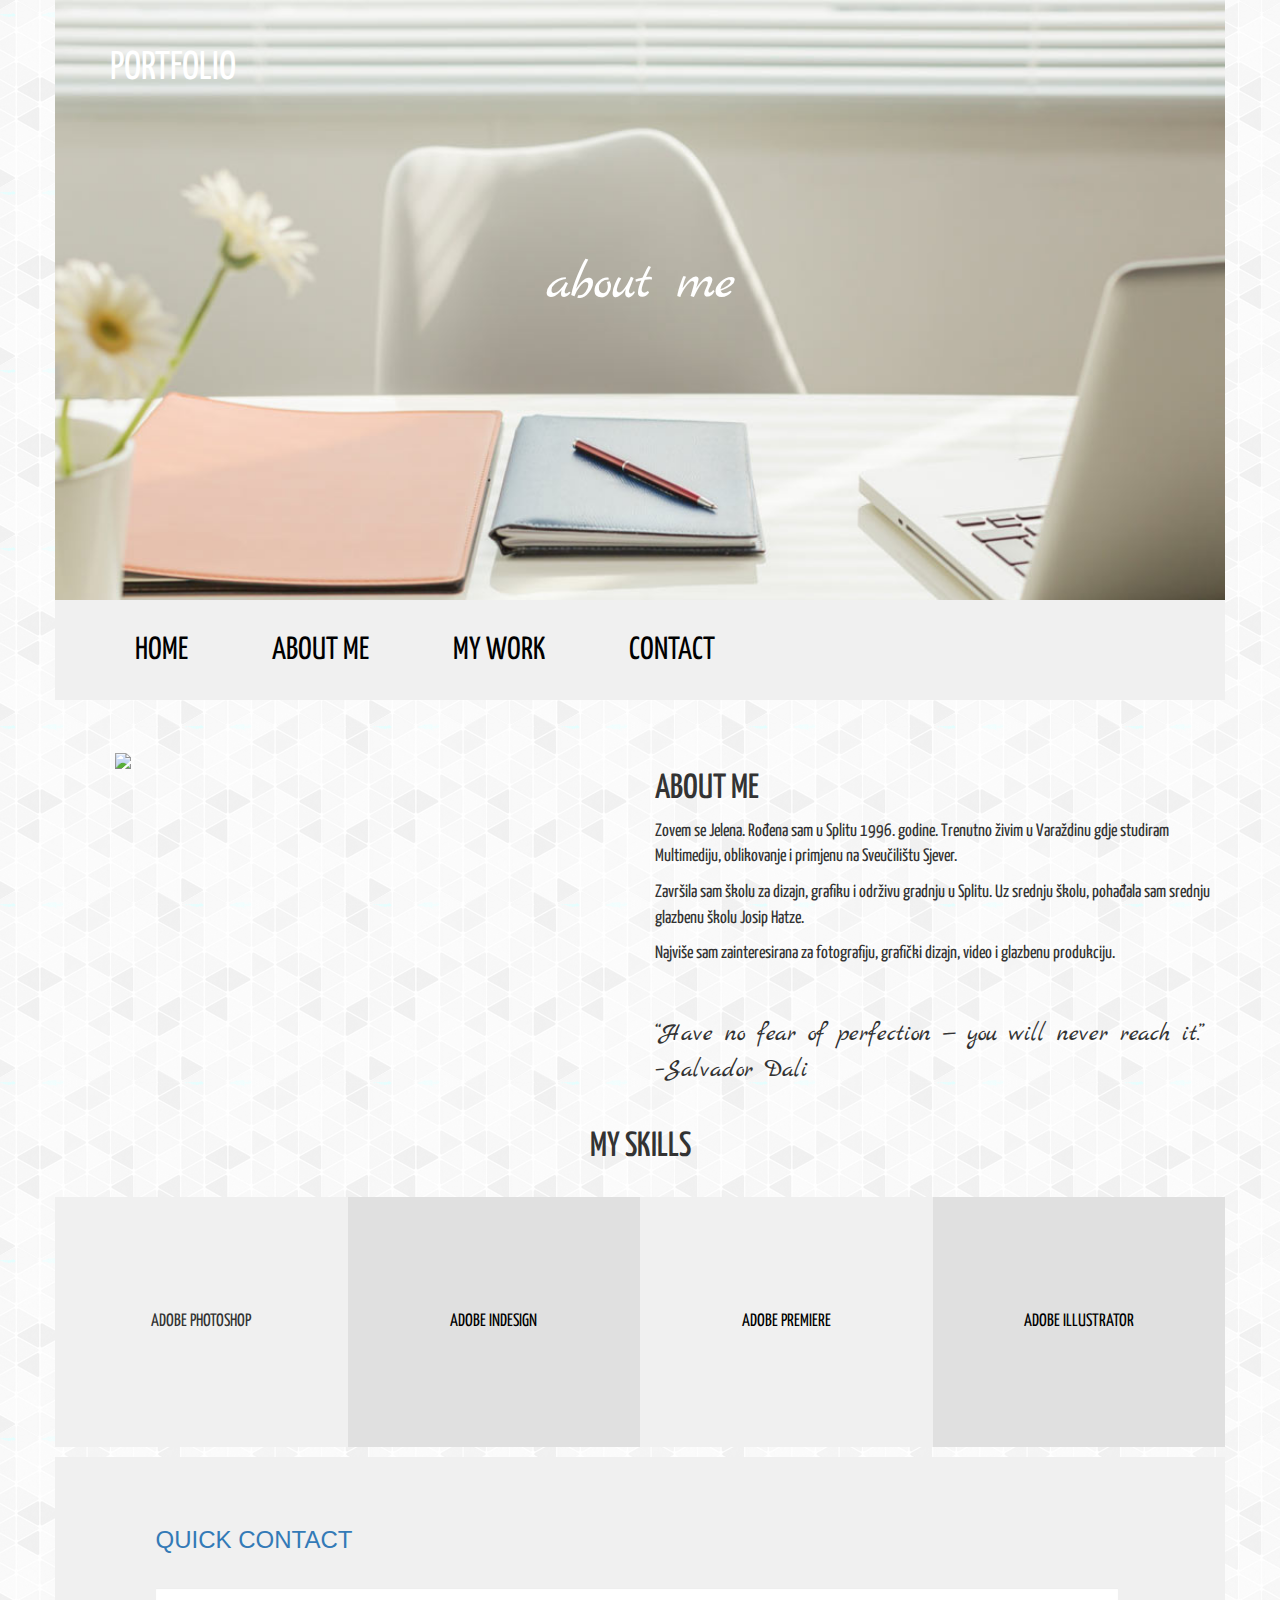
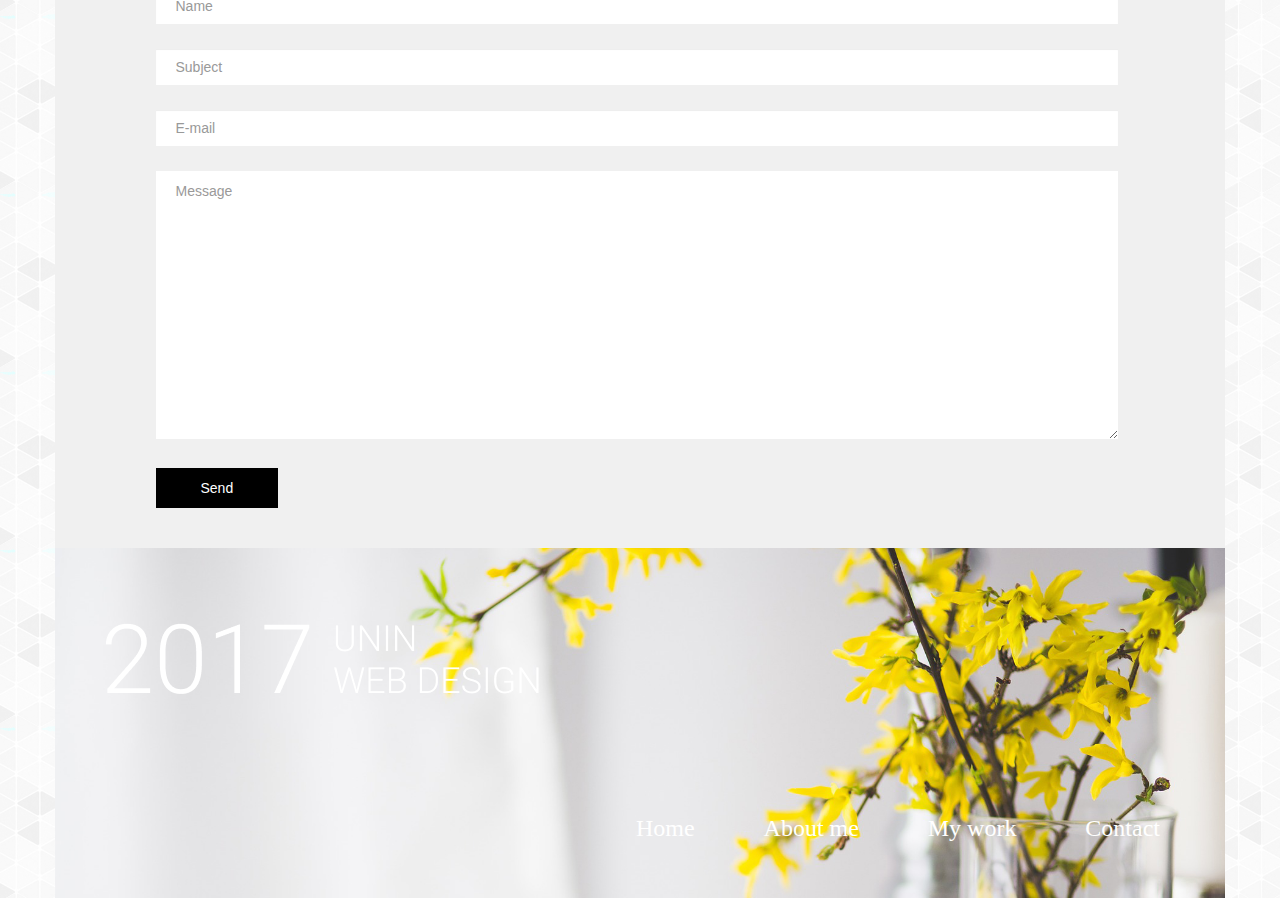
==== about_me.html @ 09d6426a "Add files via upload" ====
<!DOCTYPE html>
<html lang="en">
  <head>
    <meta charset="utf-8">
    <meta http-equiv="X-UA-Compatible" content="IE=edge">
    <meta name="viewport" content="width=device-width, initial-scale=1">

    <title>Moj portfolio</title>
	<link href="https://fonts.googleapis.com/css?family=Lobster|Roboto|Roboto+Condensed" rel="stylesheet">
    <link href="bootstrap/css/bootstrap.min.css" rel="stylesheet">

	<link href="js/lightbox/css/lightbox.css" rel="stylesheet">
	<link href="style.css" rel="stylesheet">
	
	<link href="https://fonts.googleapis.com/css?family=Indie+Flower|Marck+Script|Yanone+Kaffeesatz" rel="stylesheet">
	<link href="https://fonts.googleapis.com/css?family=Gloria+Hallelujah" rel="stylesheet">
    <!--[if lt IE 9]>
      <script src="https://oss.maxcdn.com/html5shiv/3.7.3/html5shiv.min.js"></script>
      <script src="https://oss.maxcdn.com/respond/1.4.2/respond.min.js"></script>
    <![endif]-->
	
  </head>
  <body>
		<div class="container">
			<div class="row">
				<div class="col-xs-12 header">
				<a href="index.html">Portfolio </a>
				<p> About me </p>
				</div>
			</div>
			
			<div class="row">
						<div class="hamburger">
					<span class="glyphicon glyphicon-menu-hamburger" ></span>
				</div>
				<ul class="main-menu">
					<li><a href = "index.html">Home</a></li>
					<li><a href = "about_me.html">About me</a></li>
					<li><a href = "my_work.html">My work</a></li>
					<li><a href = "contact.html">Contact</a></li>
				</ul>
			</div>
			
			<div class="section">
			<div class="row">
				<div class="col-xs-6 slika_me"><img src="img/slika_me.jpg" width= "80%"></div>
				<div class="col-xs-6">
				<h1>About me</h1>
				<p>
				Zovem se Jelena. Rođena sam u Splitu 1996. godine. Trenutno živim u Varaždinu gdje studiram Multimediju, oblikovanje i primjenu na Sveučilištu Sjever. 
				
				</p>
				<p>
				Završila sam školu za dizajn, grafiku i održivu gradnju u Splitu. Uz srednju školu, pohađala sam srednju glazbenu školu Josip Hatze.
				</p>
				
				<p>
				Najviše sam zainteresirana za fotografiju, grafički dizajn, video i glazbenu produkciju.
				</p>
				<br>
				</br>
				<p1> “Have no fear of perfection — you will never reach it.” –Salvador Dali
				</p1>
			</div>
			</div>
			</div>
			
			<div class="section">
			<h1 class="section-title">My Skills</h1>
			<div class="row square-blocks">
				<div class="col-lg-3 col-md-6 col-sm-6 col-xs-12 light-gray-bg"><p>Adobe Photoshop</p></div>
				<div class="col-lg-3 col-md-6 col-sm-6 col-xs-12 dark-gray-bg"><a href="my_work.html#inD"><p>Adobe InDesign</p></div>
				<div class="col-lg-3 col-md-6 col-sm-6 col-xs-12 light-gray-bg"><p>Adobe Premiere</p></div>
				<div class="col-lg-3 col-md-6 col-sm-6 col-xs-12 dark-gray-bg"><p>Adobe Illustrator</p></div>
				
			</div>
			</div>
			
			
			
			<div class="row">
				<div class="col-xs-12 form-div">
					<form class="form-main">
						<h3 class="contact">QUICK CONTACT</h3>
						<input type="text" class="form-control" placeholder="Name">
						<input type="text" class="form-control" placeholder="Subject">
						<input type="email" class="form-control" placeholder="E-mail">
						<textarea class="message" maxlength="1000" cols="83" rows="12" placeholder="Message"></textarea>
						<input type="button" class="botun" value="Send">
					</form>
				</div>
			</div>
			
			<div class="row">
				<div class="footer">
					<img src="img/footer_title.png">
					<ul>
						<li><a href = "index.html">Home</a></li>
						<li><a href = "about_me.html">About me</a></li>
						<li><a href = "my_work.html">My work</a></li>
						<li><a href = "contact.html">Contact</a></li>
					</ul>		
				</div>
			</div>
		</div>
  
  
  
  
		<script src="https://ajax.googleapis.com/ajax/libs/jquery/1.12.4/jquery.min.js"></script>
		<script src="bootstrap/js/bootstrap.min.js"></script>
		<script src="js/lightbox/js/lightbox.js"></script>
		
		<script>
		
			$('.hamburger').click(function(){
				$('.main-menu').slideToggle();
			});
		</script>
  </body>
</html>
---- style.css ----
body {
    background-image: url("img/gplaypattern.png") ;
	
}


.header {
	height: 600px;
	/*height: 100vh;*/
	background: url('img/slika.jpg') no-repeat;
	background-size: cover;
}
.header a {
	text-transform: uppercase;
	color: #fff;
	font-size: 30pt;
	margin: 40px 0 0 40px;
	display: block;	
	font-family: 'Yanone Kaffeesatz', sans-serif;

}
.header a:hover {
	text-decoration:none;
}
.header p {
	font-size: 40pt;
	color: #fff;
	text-align: center;
	margin-top: 150px;
	font-family: 'Marck Script', cursive;
	text-transform: lowercase;
}

@media screen and (max-width:760px) {
	.header{
		height: 300px;
	}
	.header p{
		display: none;
	}
	.header a{
		display: block;
		position: absolute;
		top: 50%;
		left: 50%;
		transform: translate(-50%,-50%);
		margin: 0;
	}
}


.main-menu {
	width: 100%;
	background-color: #F0F0F0;	
}
.main-menu li {
	display: inline-block;
	height: 100px;
	transition: 0.6s;

}
.main-menu li a {
	display: block;
	line-height: 100px;
	color: #000;
	font-size: 24pt;
	padding-left: 40px;
	padding-right: 40px;
	text-transform: uppercase;
	font-family: 'Yanone Kaffeesatz', sans-serif;
}
.main-menu li:hover {
	background-color: #D0D0D0;
}
.main-menu li:hover a {
	color: #FFF;
	text-decoration:none;
}

.hamburger {
	display: none;
	text-align: right;
	padding-right: 50px;
	line-height: 100px;
	background-color: #F0F0F0;
	cursor: pointer;
}

.hamburger.glyphicon{
	font-size: 24pt;
	margin-top:30px;
	cursor: pointer;
	
}

@media screen and (max-width:760px) {
	
	.main-menu {
		padding-left: 0;
		display: none;
	}
	.main-menu li {
		display: block;
		padding-left:0;
		padding-right: 0;
		text-align: center;
	}
	.hamburger {
		display: block;
	}
}

@media screen and (min-width:761px){
	.main-menu {
		display: block!important;
	}
}

.gallery img {
	width: 100%;
}
.gallery div {
	padding: 0px 0px 0px 0px;
}

.gallery h1{
	text-transform: uppercase;
	font-family: 'Yanone Kaffeesatz', sans-serif;
	font-size: 40px;
	margin-top: 60px;
	margin-bottom: 20px;
	color: #000;
	
}






.overlay {
	position: absolute;
	top: 0;
	bottom: 0;
	left: 0;
	right: 0;
	opacity: 0;
	transition: .5s ease;
	background-color: #000;
}
.image-container:hover .overlay {
	opacity: 0.7;
}
.image-container:hover img {
	filter: blur(3px);
}
.overlay p {
	color: #fff;
	font-size: 18pt;
	position: absolute;
	top: 50%;
	left: 50%;
	transform: translate(-50%, -50%);
}
.overlay a {
	color: #fff;
	text-decoration: none;
}

.form-div{
	padding: 50px 0 40px 20px;
	background-color: #F0F0F0;
}
.form-main{
	width: 100%;
	padding-left: 7%;
}
.contact{
	padding-bottom: 25px;
}
.form-control {
	width: 90%;
	padding: 18px 0px 18px 20px;
	margin : 0px 0px 25px 0px;
    display: block;
    margin-top: 0em;
	border: 0px;
	border-radius: 0px;
}
.message {
	width: 90%;
	padding: 10px 0px 18px 20px;
	margin : 0px 0px 25px 0px;
    display: block;
    margin-top: 0em;
	border: 0px;
	border-radius: 0px;
}
.botun{
    background-color: #000000;
    border: none;
    color: white;
    padding: 10px 45px 10px 45px;
    text-decoration: lighter;
    margin: 4px 0px 0px 0px;
    cursor: pointer;
}
::placeholder {
    color: #9A9999;
}
.footer {
	width: 100%;
	padding: 75px 0px 0px 50px;
	height: 350px;
	background-image: url('img/footer_bg.jpg');
	background-size: cover;
	
}
.footer ul {
	float:right;
	padding-top:90px;
}
.footer ul li{
	line-height:100px;
	display: inline-block;
	font-size: 18pt;
	margin: 65px 65px 0px 0px;


}
.footer ul li a{
	color: white;
	font-family: calibri light;
}
.footer ul li a:hover{
	color: white;
	text-decoration: none;
}

.image-slider {
	padding: 0;
	margin-bottom: 20px;
}



.video1{
	margin-top: 15px;
	margin-bottom: 15px;
	 
}
.video1 h1{
	font-family: 'Yanone Kaffeesatz', sans-serif;
	font-size: 40px;
	text-transform: uppercase;
	margin: 15px 0 15px 0;
}

.square-blocks div{
	height: 250px;
}

.square-blocks .light-gray-bg {
	background-color: #F0F0F0;
}

.square-blocks .dark-gray-bg {
	background-color: #E0E0E0;
}

.square-blocks p{
	position: absolute;
	top: 50%;
	left: 50%;
	transform: translate(-50%, -50%);
	text-align: center;
	font-size: 22pt;
	text-transform: uppercase;
	font-family: 'Yanone Kaffeesatz', sans-serif;
}

.section-title {
	font-size:24pt;
	text-align: center;
	margin: 30px 0;
	text-transform: uppercase;
}

.section {
	margin: 40px 0 10px 0;
}

.square-blocks span {
	font-size: 45pt;
	color: #F6B6A0;
	
}

.square-blocks a {
	text-decoration: none;
	color: #000;

}
.slika_me{
	padding-left: 60px;
	padding-right: 0px;
}
.section p {
		font-family: 'Yanone Kaffeesatz', sans-serif;
		font-size: 18px;
}
.section p1{
	font-family: 'Marck Script', cursive;
	font-size: 25px;
	text-align: center;
	
}
.section h1{
	font-family: 'Yanone Kaffeesatz', sans-serif;
	font-size: 35px;
	text-transform: uppercase;
}

#vegas {
	height: 500px;
	width:100%;
	margin-bottom: 20px;
	padding: 0;
}
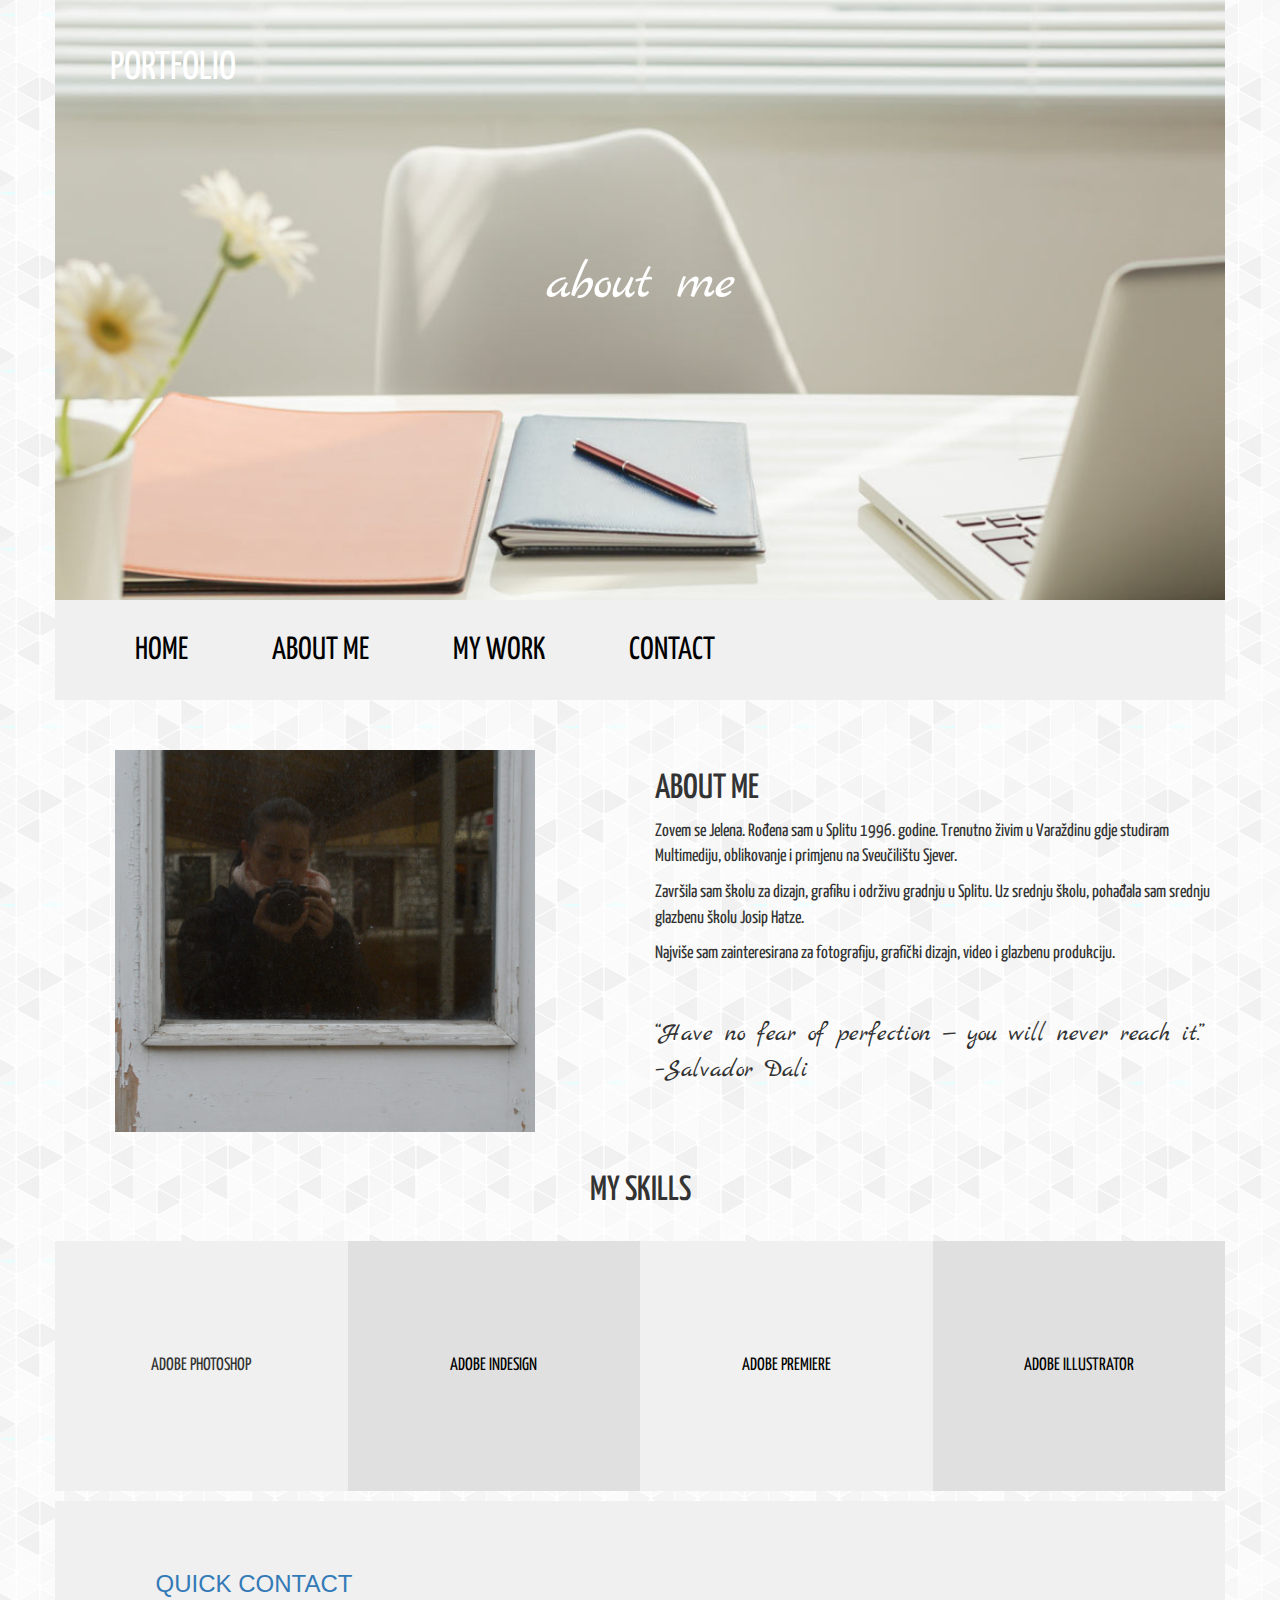
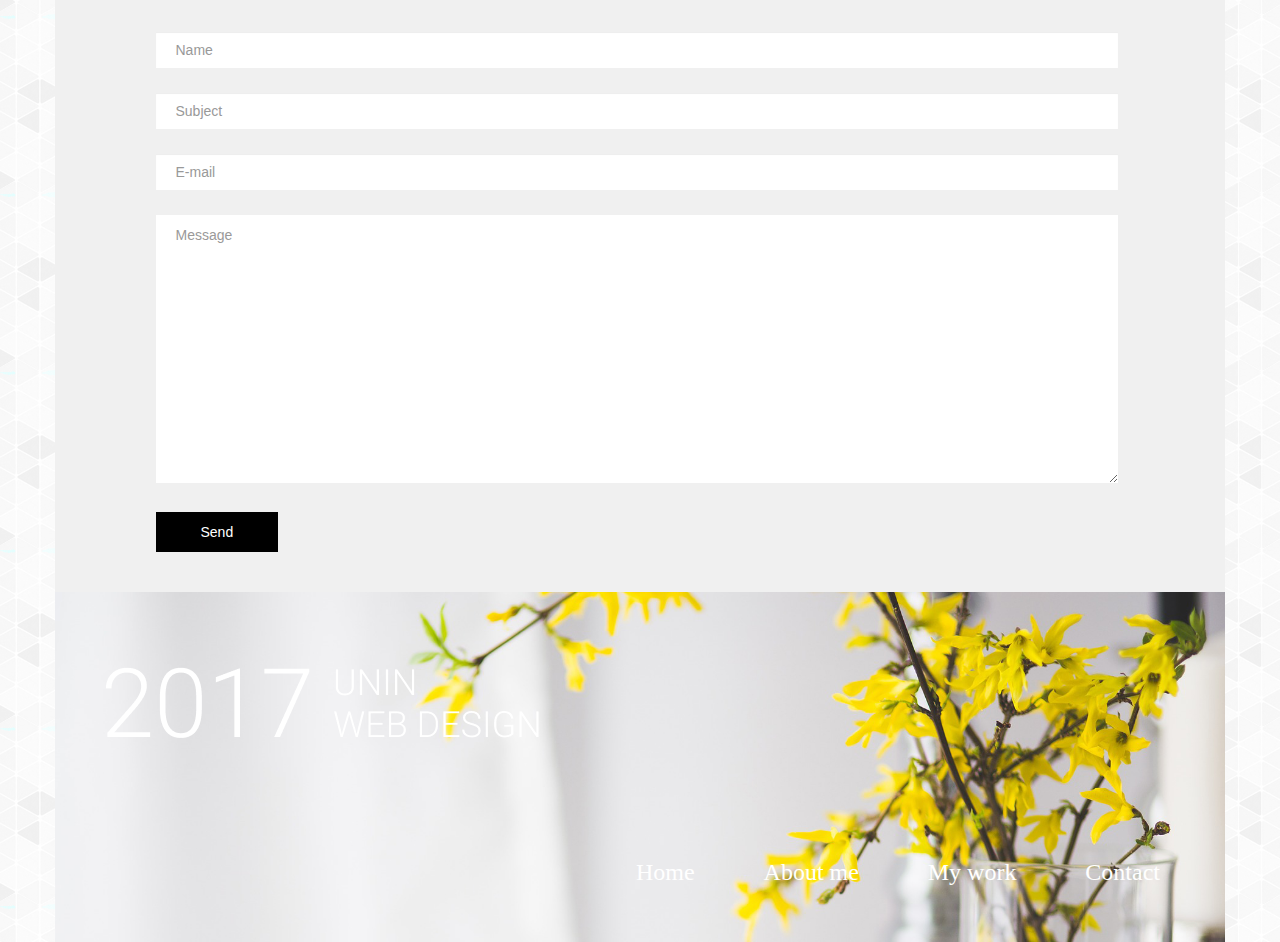
==== commit 35310813: "Update about_me.html" ====
--- a/about_me.html
+++ b/about_me.html
@@ -43,7 +43,7 @@
 			
 			<div class="section">
 			<div class="row">
-				<div class="col-xs-6 slika_me"><img src="img/slika_me.jpg" width= "80%"></div>
+				<div class="col-xs-6 slika_me"><img src="img/slika_me.JPG" width= "80%"></div>
 				<div class="col-xs-6">
 				<h1>About me</h1>
 				<p>
@@ -117,5 +117,11 @@
 				$('.main-menu').slideToggle();
 			});
 		</script>
+	   <!-- Go to www.addthis.com/dashboard to customize your tools --> <script type="text/javascript" src="//s7.addthis.com/js/300/addthis_widget.js#pubid=ra-5a69c109bdb7dedb"></script>
+  
+  
   </body>
 </html>
+
+  </body>
+</html>
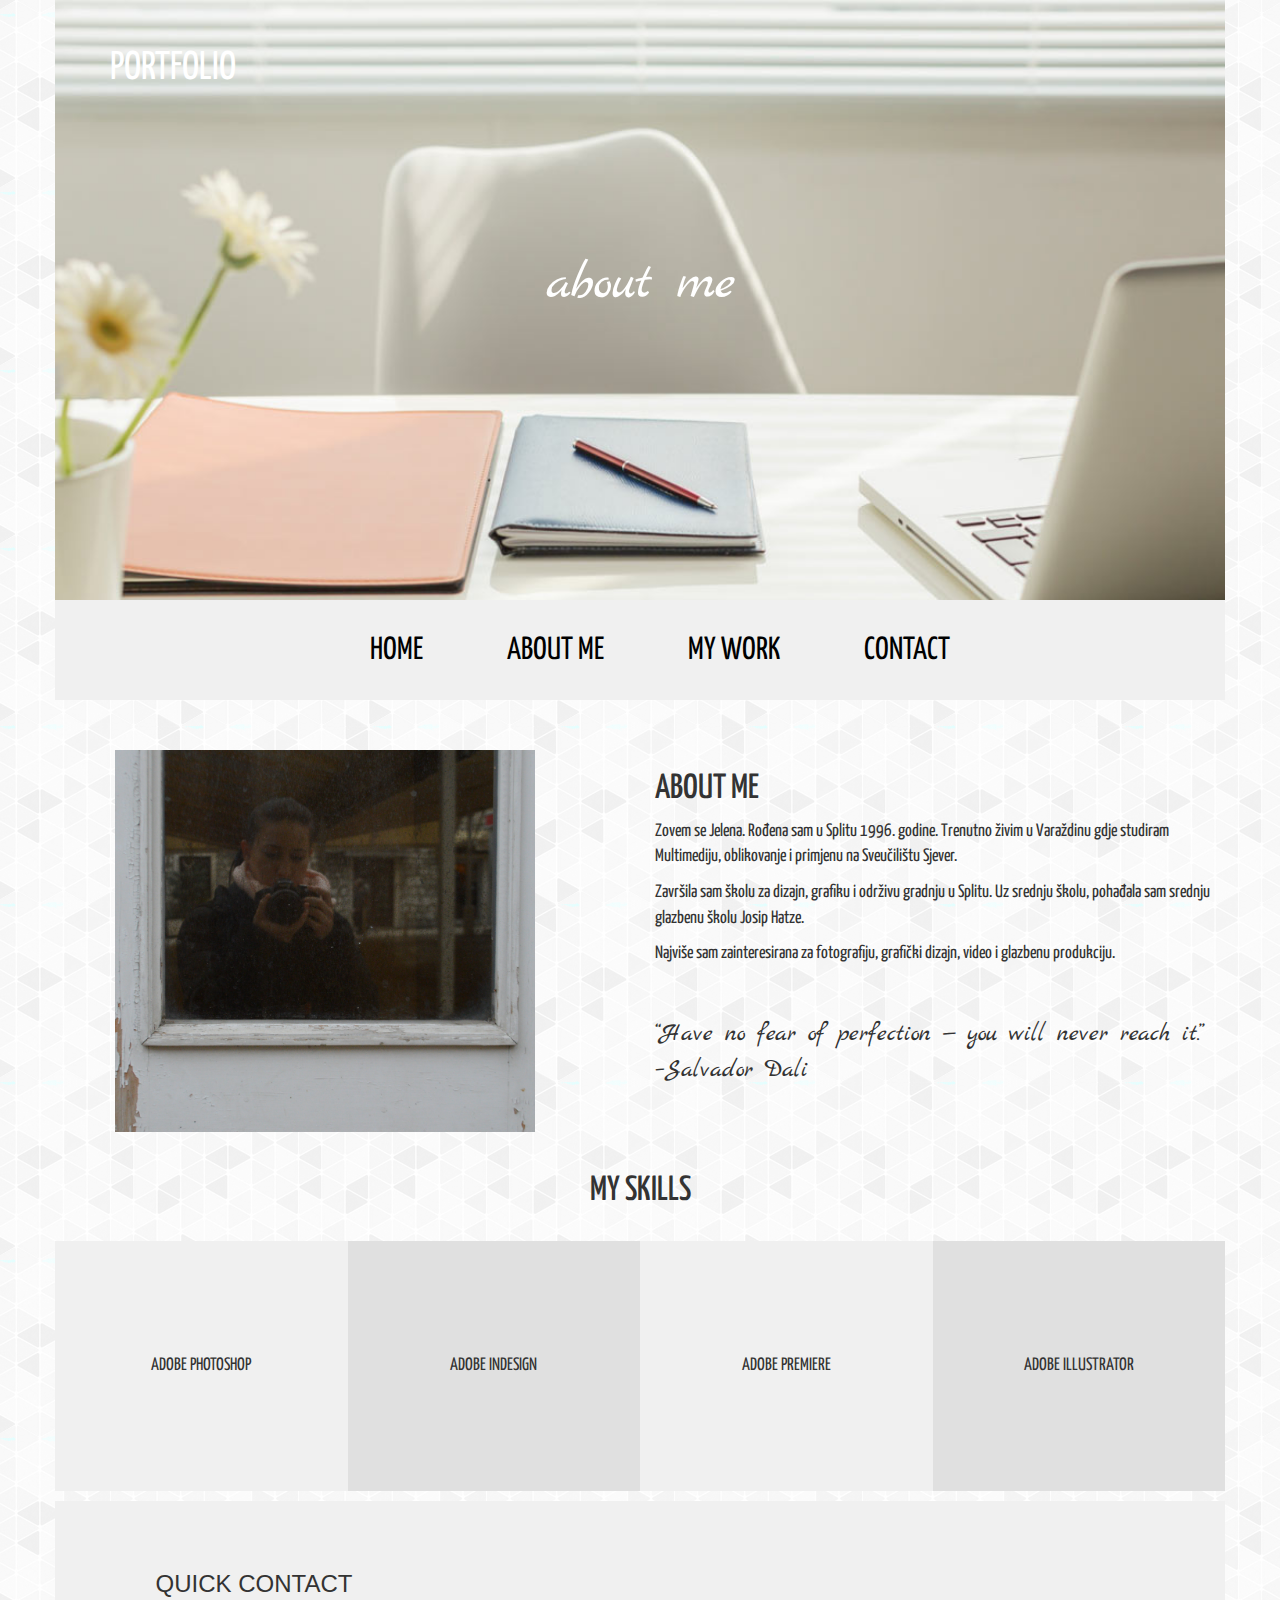
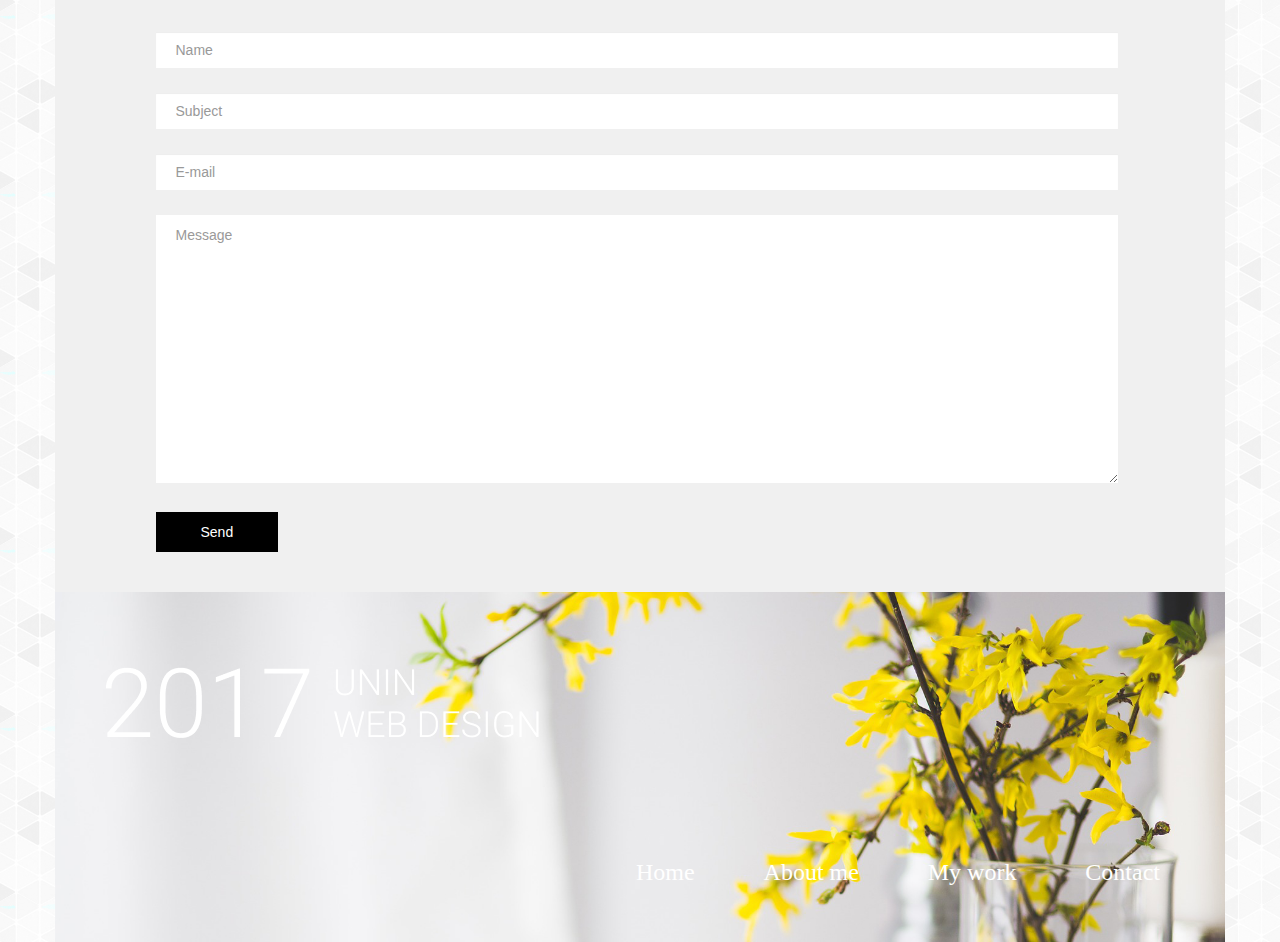
==== commit 9f9d6377: "Update about_me.html" ====
--- a/about_me.html
+++ b/about_me.html
@@ -43,7 +43,7 @@
 			
 			<div class="section">
 			<div class="row">
-				<div class="col-xs-6 slika_me"><img src="img/slika_me.JPG" width= "80%"></div>
+				<div class="col-xs-6 slika_me"><img src="img/slika_me.JPG" width= 80%"></div>
 				<div class="col-xs-6">
 				<h1>About me</h1>
 				<p>
@@ -69,7 +69,7 @@
 			<h1 class="section-title">My Skills</h1>
 			<div class="row square-blocks">
 				<div class="col-lg-3 col-md-6 col-sm-6 col-xs-12 light-gray-bg"><p>Adobe Photoshop</p></div>
-				<div class="col-lg-3 col-md-6 col-sm-6 col-xs-12 dark-gray-bg"><a href="my_work.html#inD"><p>Adobe InDesign</p></div>
+				<div class="col-lg-3 col-md-6 col-sm-6 col-xs-12 dark-gray-bg"><p>Adobe InDesign</p></div>
 				<div class="col-lg-3 col-md-6 col-sm-6 col-xs-12 light-gray-bg"><p>Adobe Premiere</p></div>
 				<div class="col-lg-3 col-md-6 col-sm-6 col-xs-12 dark-gray-bg"><p>Adobe Illustrator</p></div>
 				
--- a/style.css
+++ b/style.css
@@ -51,7 +51,8 @@
 
 .main-menu {
 	width: 100%;
-	background-color: #F0F0F0;	
+	background-color: #F0F0F0;
+	text-align: center;
 }
 .main-menu li {
 	display: inline-block;
@@ -130,6 +131,7 @@
 	margin-top: 60px;
 	margin-bottom: 20px;
 	color: #000;
+	
 	
 }
 
@@ -308,6 +310,7 @@
 .section p {
 		font-family: 'Yanone Kaffeesatz', sans-serif;
 		font-size: 18px;
+	
 }
 .section p1{
 	font-family: 'Marck Script', cursive;
@@ -326,4 +329,4 @@
 	width:100%;
 	margin-bottom: 20px;
 	padding: 0;
-}+}
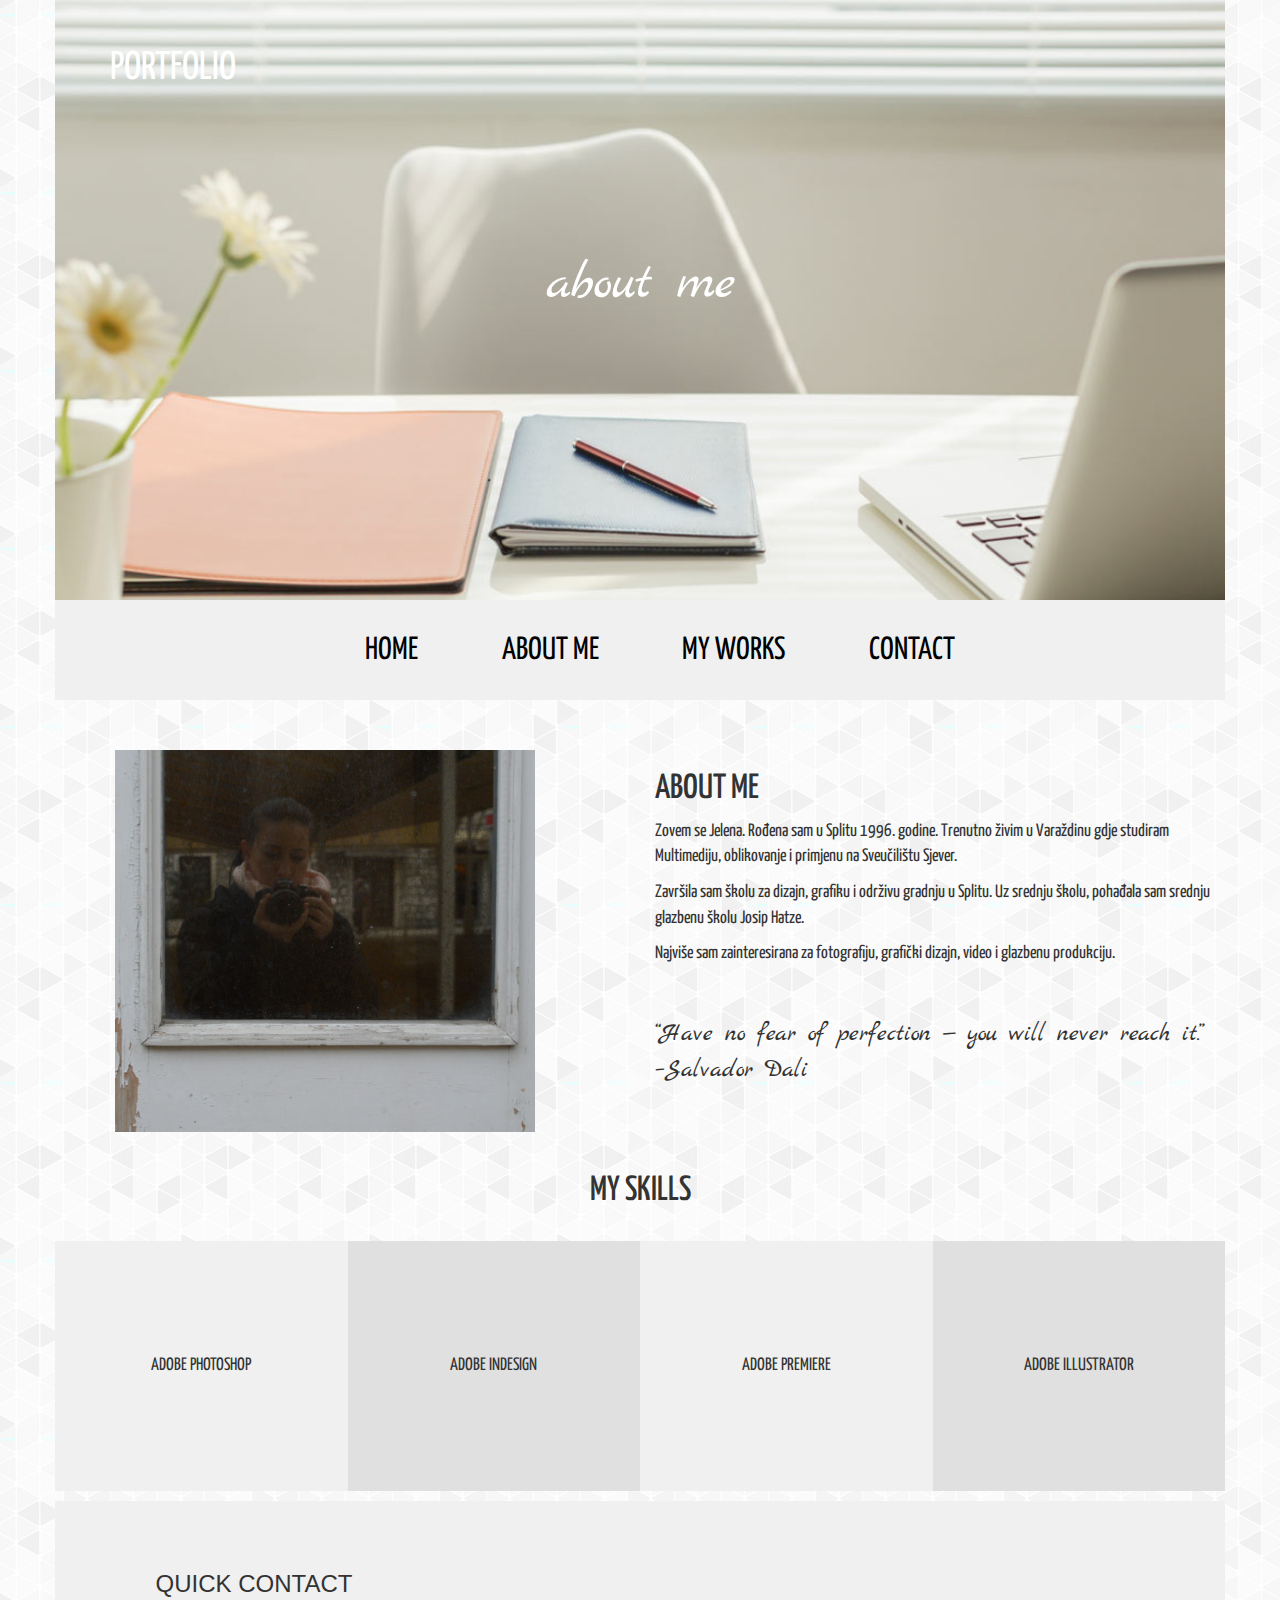
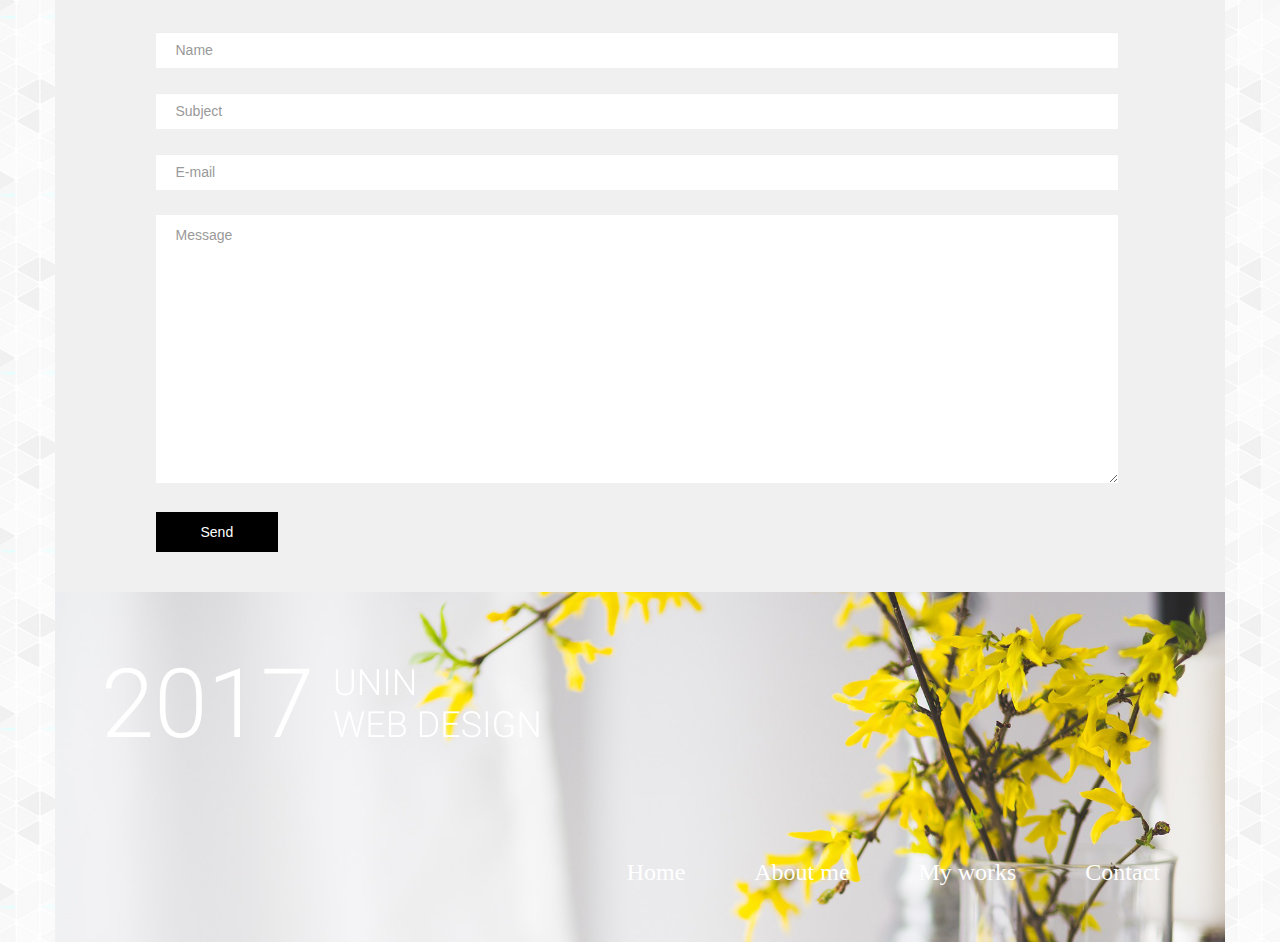
==== commit 15e490fd: "Update about_me.html" ====
--- a/about_me.html
+++ b/about_me.html
@@ -36,7 +36,7 @@
 				<ul class="main-menu">
 					<li><a href = "index.html">Home</a></li>
 					<li><a href = "about_me.html">About me</a></li>
-					<li><a href = "my_work.html">My work</a></li>
+					<li><a href = "my_work.html">My works</a></li>
 					<li><a href = "contact.html">Contact</a></li>
 				</ul>
 			</div>
@@ -97,7 +97,7 @@
 					<ul>
 						<li><a href = "index.html">Home</a></li>
 						<li><a href = "about_me.html">About me</a></li>
-						<li><a href = "my_work.html">My work</a></li>
+						<li><a href = "my_work.html">My works</a></li>
 						<li><a href = "contact.html">Contact</a></li>
 					</ul>		
 				</div>
--- a/style.css
+++ b/style.css
@@ -287,7 +287,6 @@
 	margin: 30px 0;
 	text-transform: uppercase;
 }
-
 .section {
 	margin: 40px 0 10px 0;
 }
@@ -301,6 +300,7 @@
 .square-blocks a {
 	text-decoration: none;
 	color: #000;
+	
 
 }
 .slika_me{
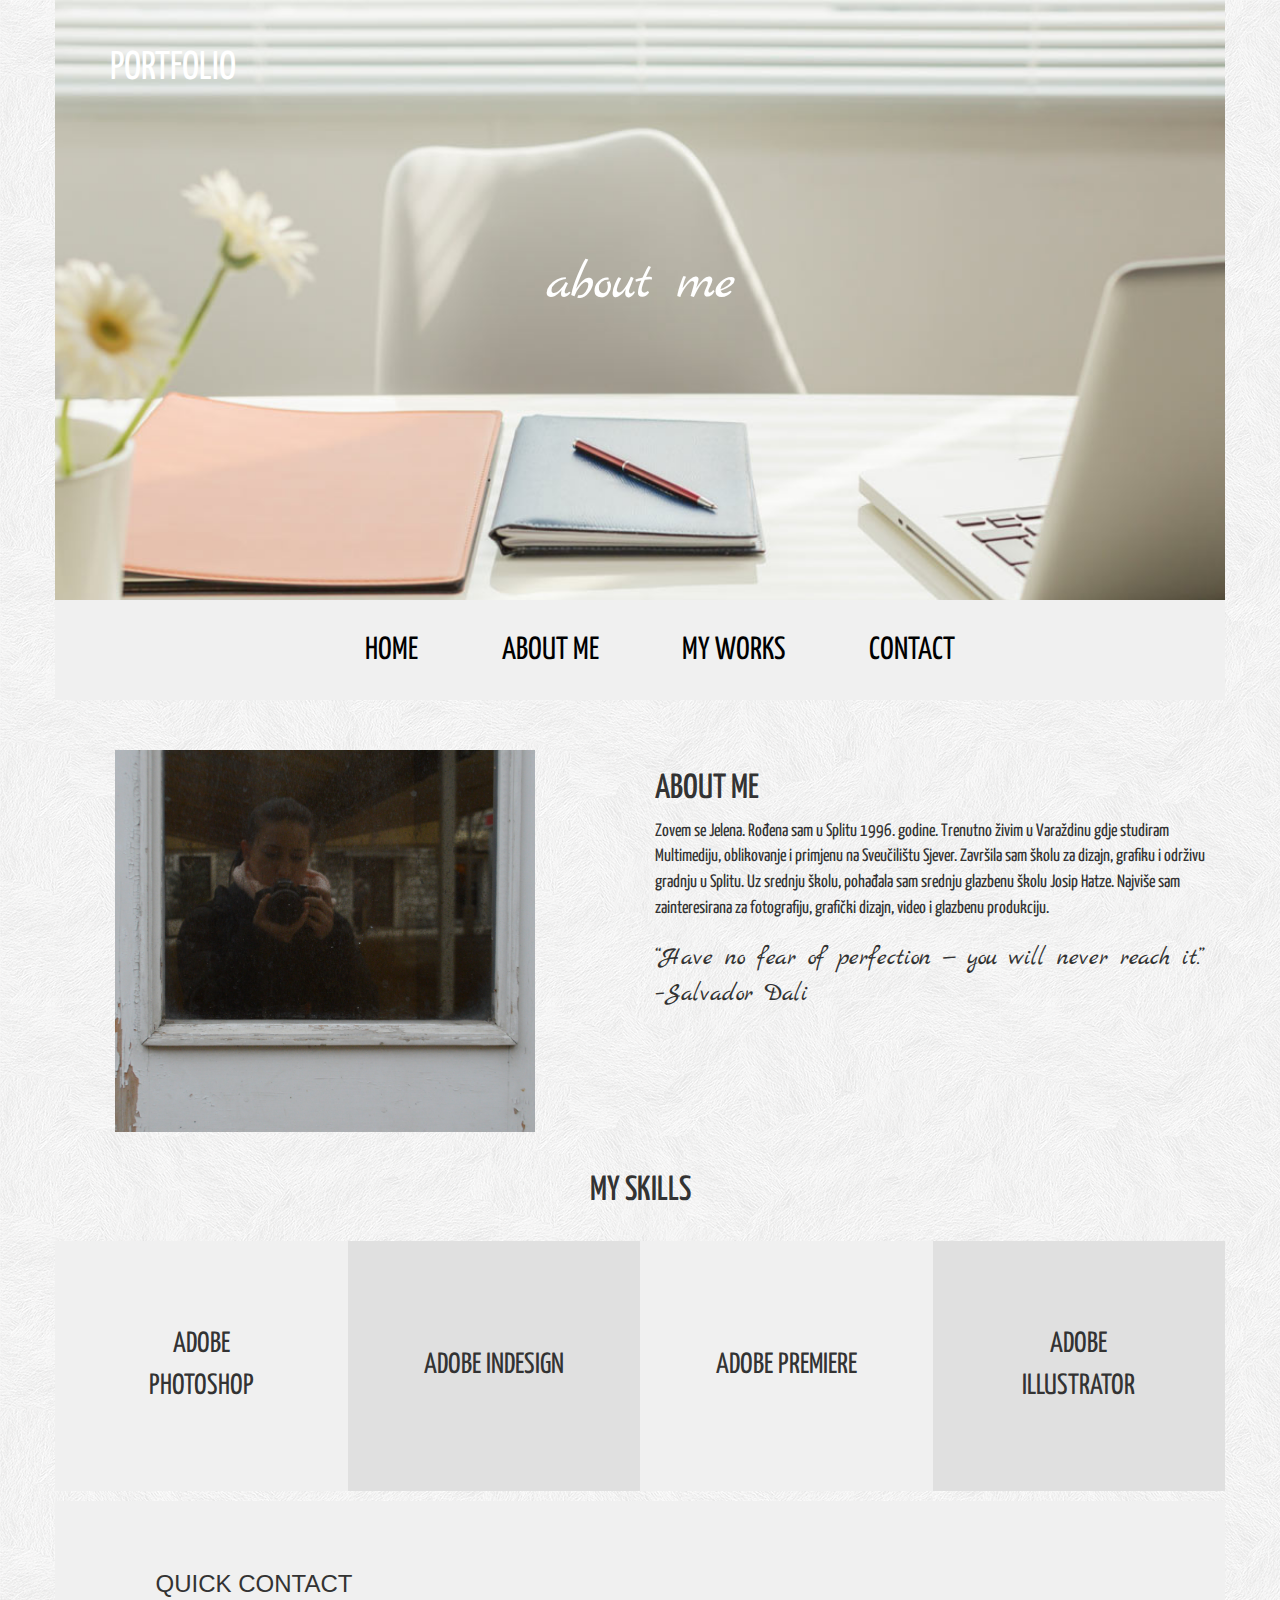
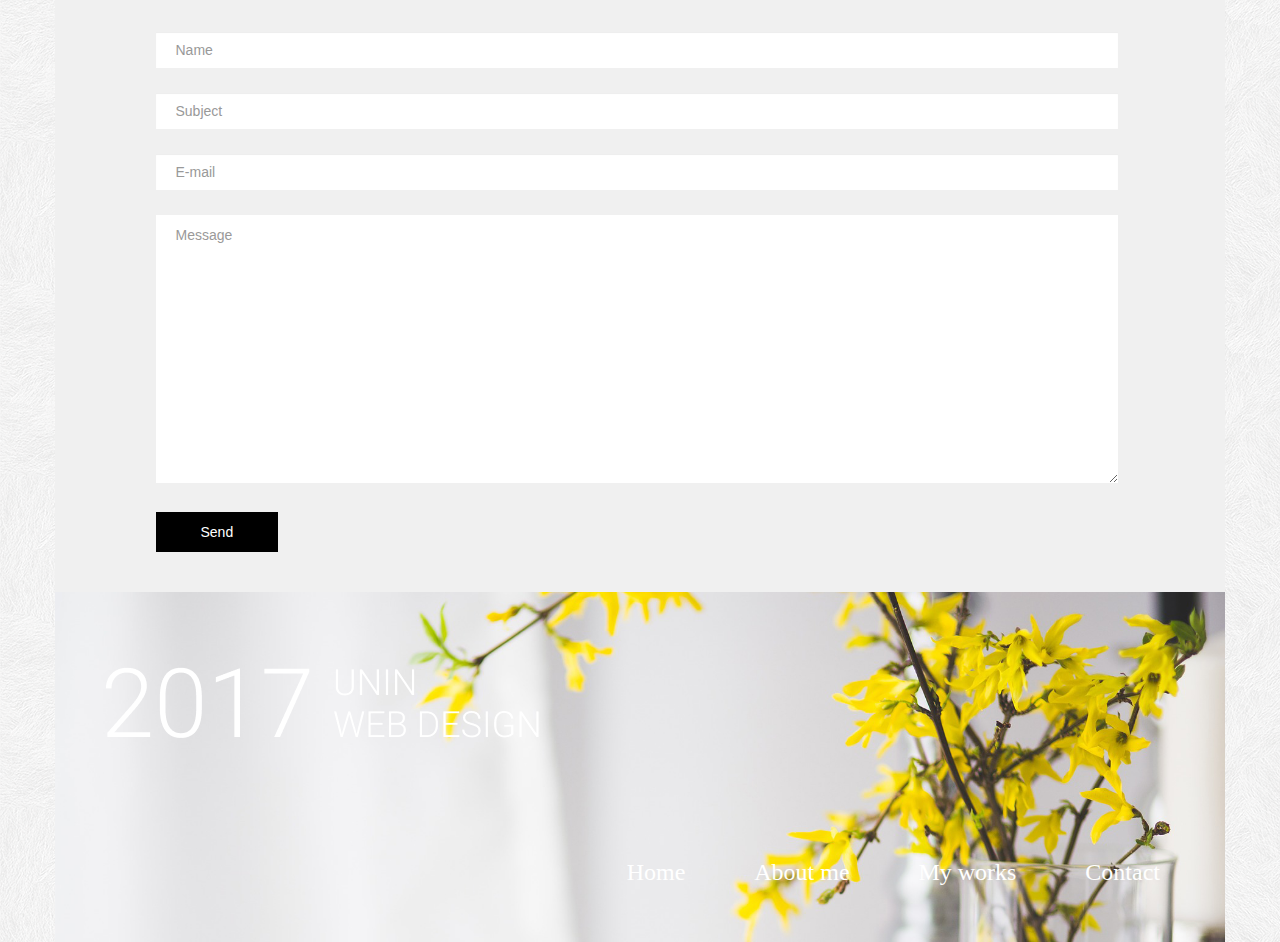
==== commit b678a82e: "Update about_me.html" ====
--- a/about_me.html
+++ b/about_me.html
@@ -46,21 +46,21 @@
 				<div class="col-xs-6 slika_me"><img src="img/slika_me.JPG" width= 80%"></div>
 				<div class="col-xs-6">
 				<h1>About me</h1>
-				<p>
+				<p1>
 				Zovem se Jelena. Rođena sam u Splitu 1996. godine. Trenutno živim u Varaždinu gdje studiram Multimediju, oblikovanje i primjenu na Sveučilištu Sjever. 
 				
-				</p>
-				<p>
+				</p1>
+				<p1>
 				Završila sam školu za dizajn, grafiku i održivu gradnju u Splitu. Uz srednju školu, pohađala sam srednju glazbenu školu Josip Hatze.
-				</p>
+				</p1>
 				
-				<p>
+				<p1>
 				Najviše sam zainteresirana za fotografiju, grafički dizajn, video i glazbenu produkciju.
-				</p>
+				</p1>
 				<br>
 				</br>
-				<p1> “Have no fear of perfection — you will never reach it.” –Salvador Dali
-				</p1>
+				<p2> “Have no fear of perfection — you will never reach it.” –Salvador Dali
+				</p2>
 			</div>
 			</div>
 			</div>
--- a/style.css
+++ b/style.css
@@ -1,5 +1,5 @@
 body {
-    background-image: url("img/gplaypattern.png") ;
+    background-image: url("img/subtle_white_feathers.png") ;
 	
 }
 
@@ -307,17 +307,19 @@
 	padding-left: 60px;
 	padding-right: 0px;
 }
-.section p {
+.section p1 {
 		font-family: 'Yanone Kaffeesatz', sans-serif;
 		font-size: 18px;
 	
 }
-.section p1{
+.section p2 {
 	font-family: 'Marck Script', cursive;
 	font-size: 25px;
 	text-align: center;
 	
 }
+
+
 .section h1{
 	font-family: 'Yanone Kaffeesatz', sans-serif;
 	font-size: 35px;
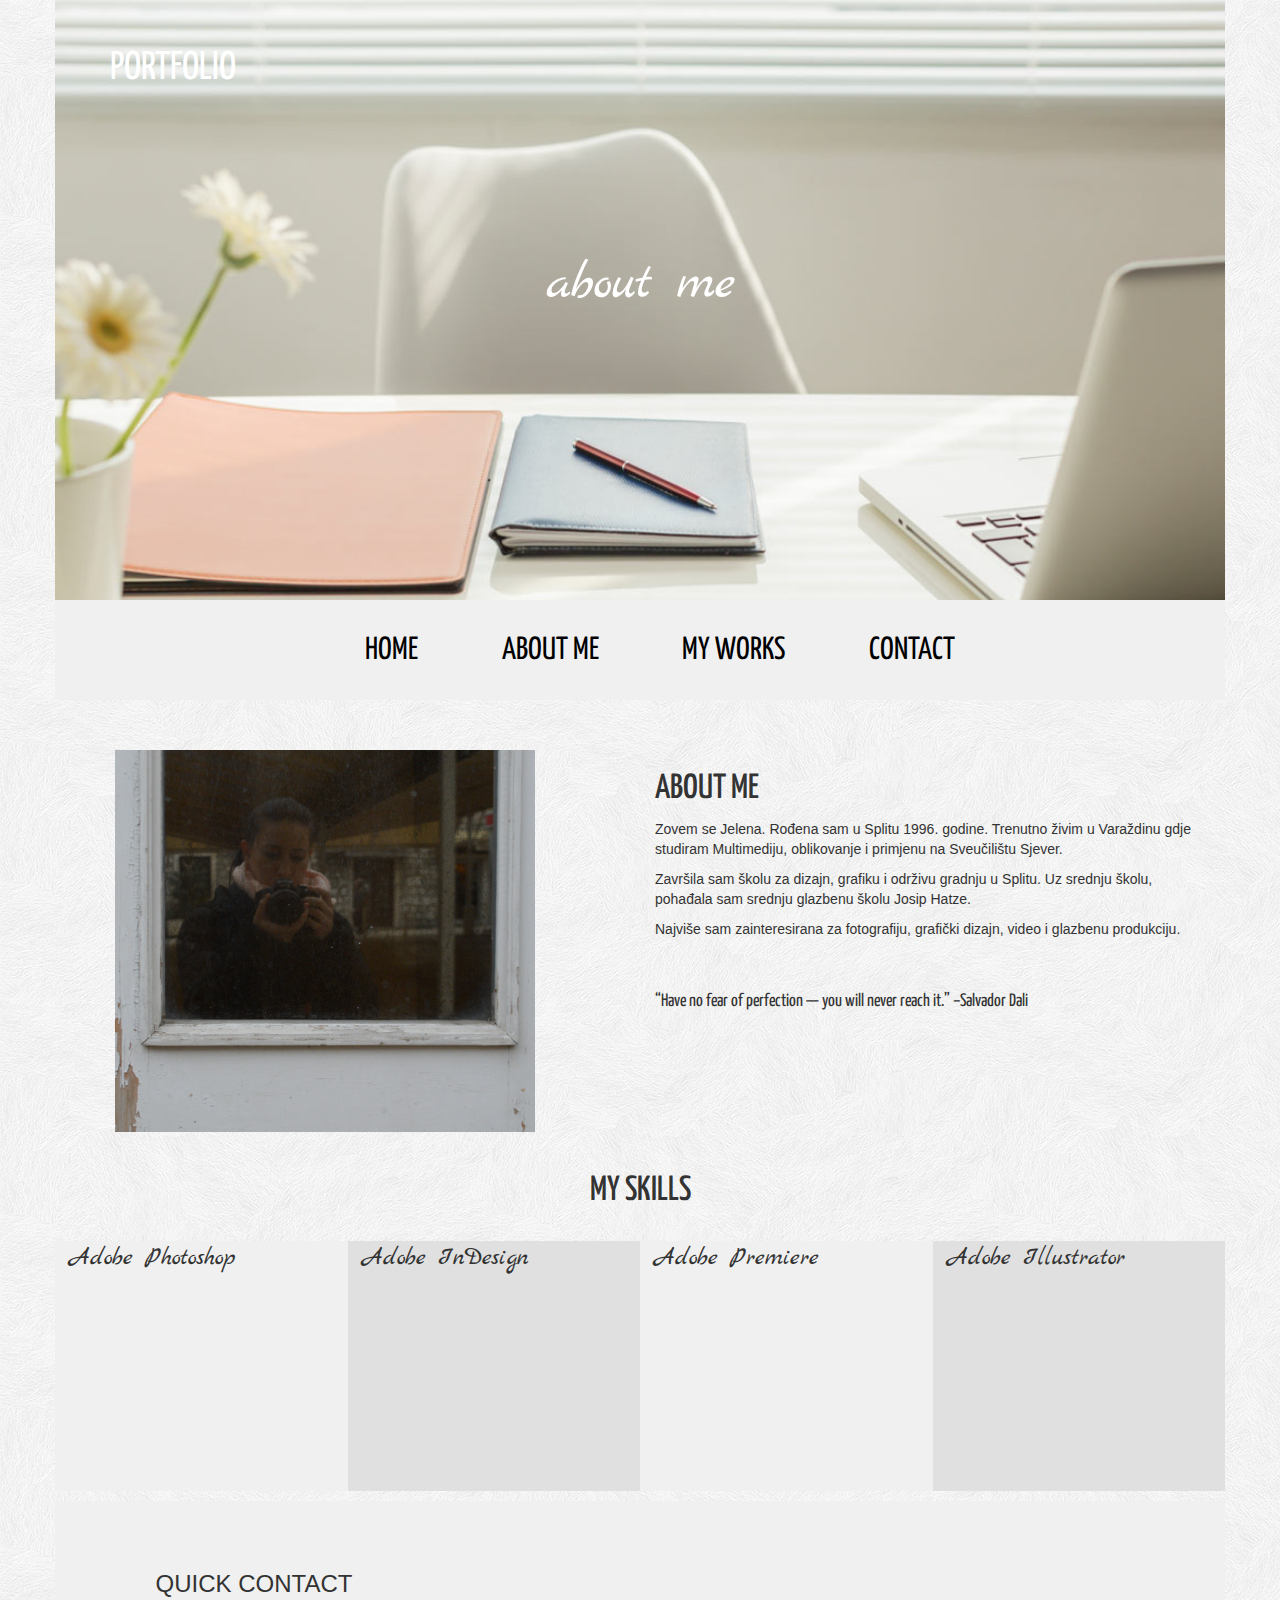
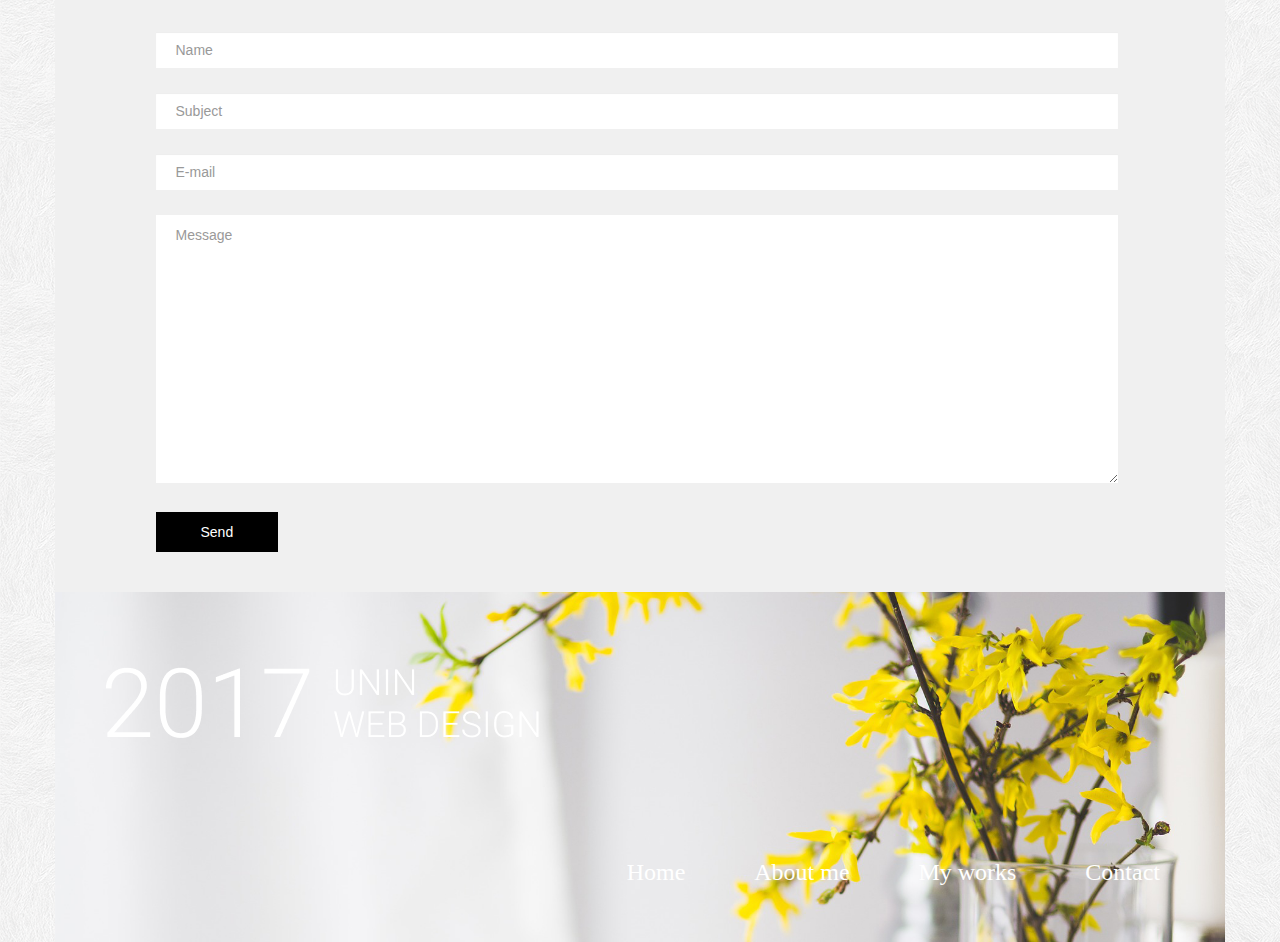
==== commit 10ef8742: "Update about_me.html" ====
--- a/about_me.html
+++ b/about_me.html
@@ -46,21 +46,21 @@
 				<div class="col-xs-6 slika_me"><img src="img/slika_me.JPG" width= 80%"></div>
 				<div class="col-xs-6">
 				<h1>About me</h1>
-				<p1>
+				<p>
 				Zovem se Jelena. Rođena sam u Splitu 1996. godine. Trenutno živim u Varaždinu gdje studiram Multimediju, oblikovanje i primjenu na Sveučilištu Sjever. 
 				
-				</p1>
-				<p1>
+				</p>
+				<p>
 				Završila sam školu za dizajn, grafiku i održivu gradnju u Splitu. Uz srednju školu, pohađala sam srednju glazbenu školu Josip Hatze.
-				</p1>
+				</p>
 				
-				<p1>
+				<p>
 				Najviše sam zainteresirana za fotografiju, grafički dizajn, video i glazbenu produkciju.
-				</p1>
+				</p>
 				<br>
 				</br>
-				<p2> “Have no fear of perfection — you will never reach it.” –Salvador Dali
-				</p2>
+				<p1> “Have no fear of perfection — you will never reach it.” –Salvador Dali
+				</p1>
 			</div>
 			</div>
 			</div>
@@ -68,10 +68,10 @@
 			<div class="section">
 			<h1 class="section-title">My Skills</h1>
 			<div class="row square-blocks">
-				<div class="col-lg-3 col-md-6 col-sm-6 col-xs-12 light-gray-bg"><p>Adobe Photoshop</p></div>
-				<div class="col-lg-3 col-md-6 col-sm-6 col-xs-12 dark-gray-bg"><p>Adobe InDesign</p></div>
-				<div class="col-lg-3 col-md-6 col-sm-6 col-xs-12 light-gray-bg"><p>Adobe Premiere</p></div>
-				<div class="col-lg-3 col-md-6 col-sm-6 col-xs-12 dark-gray-bg"><p>Adobe Illustrator</p></div>
+				<div class="col-lg-3 col-md-6 col-sm-6 col-xs-12 light-gray-bg"><p2>Adobe Photoshop</p2></div>
+				<div class="col-lg-3 col-md-6 col-sm-6 col-xs-12 dark-gray-bg"><p2>Adobe InDesign</p2></div>
+				<div class="col-lg-3 col-md-6 col-sm-6 col-xs-12 light-gray-bg"><p2>Adobe Premiere</p2></div>
+				<div class="col-lg-3 col-md-6 col-sm-6 col-xs-12 dark-gray-bg"><p2>Adobe Illustrator</p2></div>
 				
 			</div>
 			</div>
